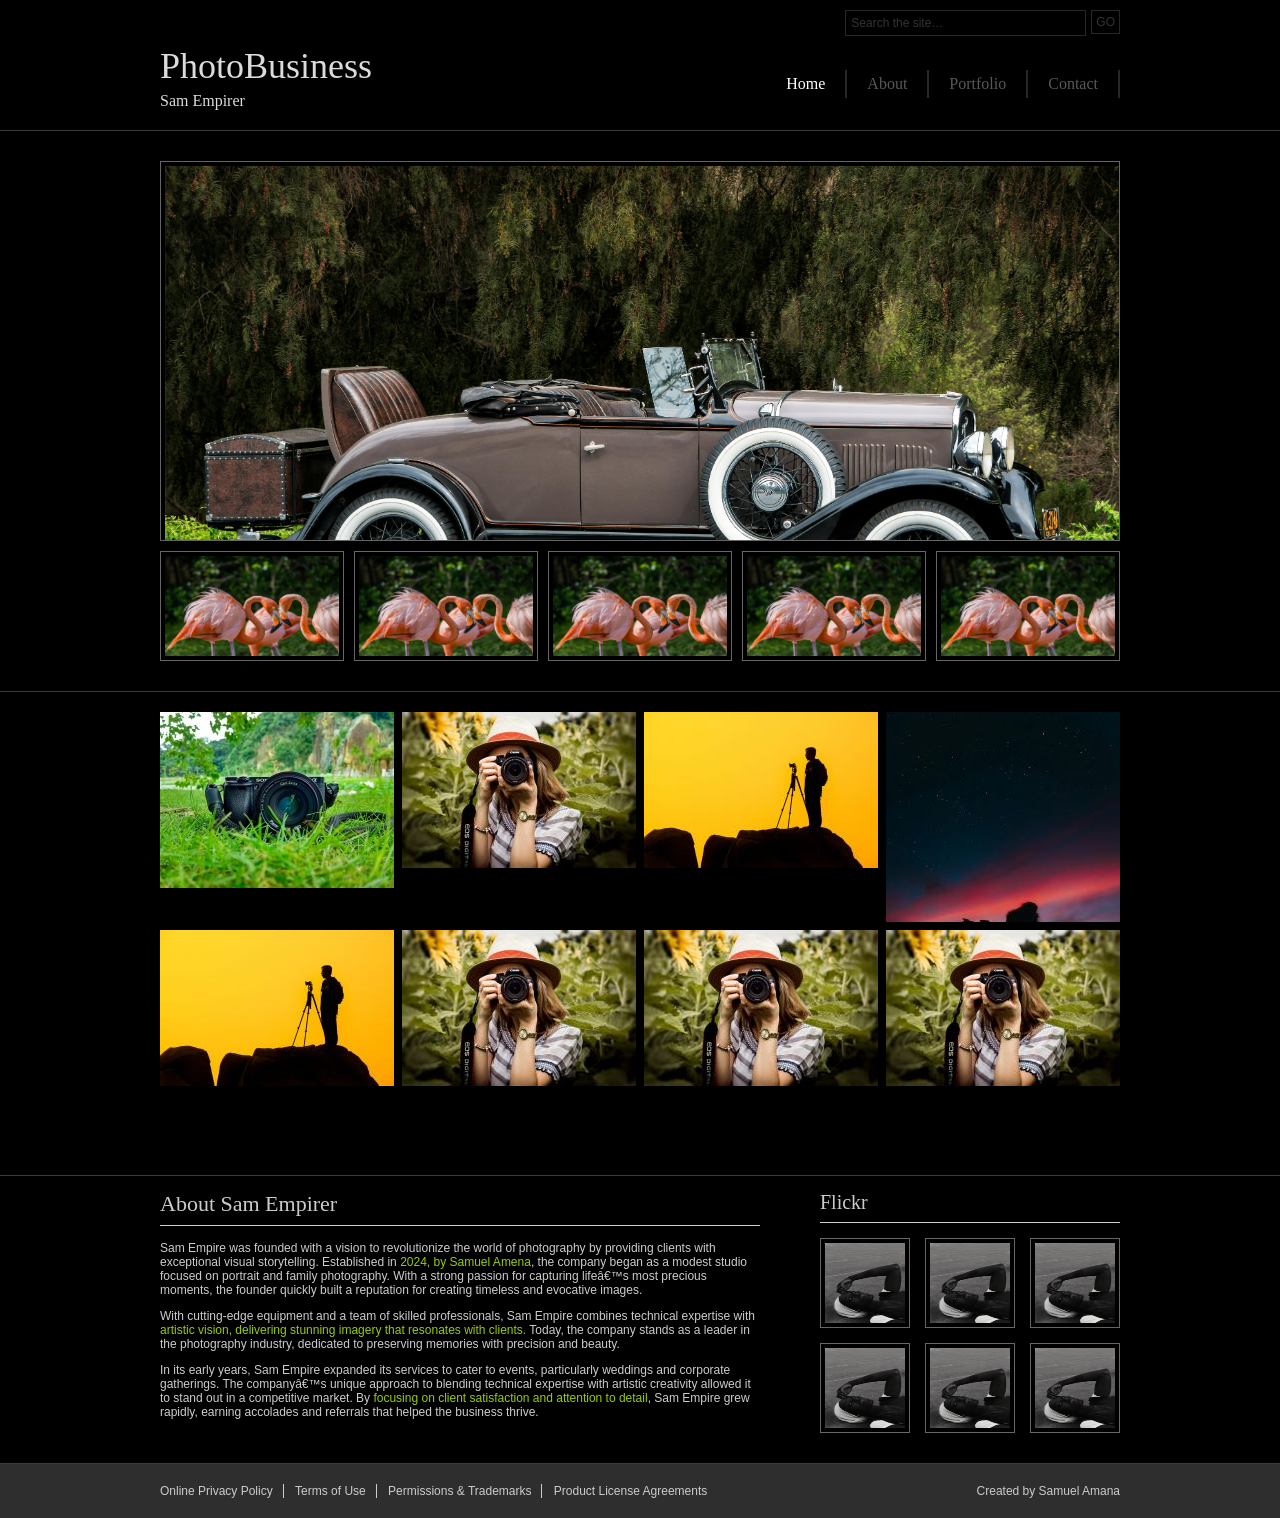
==== index.html @ 25c68ca5 "initial commit" ====
<!DOCTYPE html PUBLIC "-//W3C//DTD XHTML 1.0 Transitional//EN" "http://www.w3.org/TR/xhtml1/DTD/xhtml1-transitional.dtd">
<html xmlns="http://www.w3.org/1999/xhtml">
<head>
<title>PhotoBusiness</title>
<meta http-equiv="Content-Type" content="text/html; charset=iso-8859-1" />
<link rel="stylesheet" href="layout/styles/layout.css" type="text/css" />
</head>
<body id="top">
<div class="wrapper col1">
  <div id="topbar">
    <div id="search">
      <form action="#" method="post">
        <fieldset>
          <legend>Site Search</legend>
          <input type="text" value="Search the site&hellip;"  onfocus="this.value=(this.value=='Search the site&hellip;')? '' : this.value ;" />
          <input type="submit" name="go" id="go" value="GO" />
        </fieldset>
      </form>
    </div>
  </div>
</div>
<div class="wrapper col2">
  <div id="header">
    <div id="logo">
      <h1><a href="index.html">PhotoBusiness</a></h1>
      <p>Sam Empirer</p>
    </div>
    <ul id="topnav">
   
      <li><a href="contact.html">Contact</a></li>
      <li><a href="pages/portfolio.html">Portfolio</a></li>
      <li><a href="pages/about.html">About</a></li>
      <li class="active"><a href="index.html">Home</a></li>
    </ul>
    <br class="clear" />
  </div>
</div>
<div class="wrapper col3">
  <div id="gallery">
    <ul>
      <li class="placeholder" style="background-image:url('images/car.jpg'); background-size:cover;">Image Holder</li>
      <li><a class="swap" href="#"><img src="images/flamingos.jpg" alt="" /><span><img src="images/flamingos.jpg" width="950" height="370" alt="" /></span></a></li>
      <li><a class="swap" href="#"><img src="images/flamingos.jpg" alt="" /><span><img src="images/flamingos.jpg" width="950" height="370" alt="" /></span></a></li>
      <li><a class="swap" href="#"><img src="images/flamingos.jpg" alt="" /><span><img src="images/flamingos.jpg" width="950" height="370" alt="" /></span></a></li>
      <li><a class="swap" href="#"><img src="images/flamingos.jpg" alt="" /><span><img src="images/flamingos.jpg" width="950" height="370" alt="" /></span></a></li>
      <li class="last"><a class="swap" href="#"><img src="images/flamingos.jpg" alt="" /><span><img src="images/flamingos.jpg" width="950" height="370" alt="" /></span></a></li>
    </ul>
  </div>
</div>
<div class="wrapper col4">
  <div id="services">
    <ul>
      <li><a href="#"><strong>Weddings</strong><img src="images/no.jpg" style="width:80; height:80;" alt="" /></a></li>
      <li><a href="#"><strong>Corporate</strong><img src="images/3 (2).jpg" style="width:234; height:210;" alt="" /></a></li>
      <li><a href="#"><strong>Lifestyle</strong><img src="images/2.jpg" style="width:234; height:210;" alt="" /></a></li>
      <li class="last"><a href="#"><strong>Events</strong><img src="images/1.jpg" style="width:234; height:210;" alt="" /></a></li>
      <li><a href="#"><strong>Artistic</strong><img src="images/2.jpg" style="width:234; height:210;" alt="" /></a></li>
      <li><a href="#"><strong>Infants</strong><img src="images/3 (2).jpg" style="width:234; height:210;" alt="" /></a></li>
      <li><a href="#"><strong>Architecture</strong><img src="images/3 (2).jpg" style="width:234; height:210;" alt="" /></a></li>
      <li class="last"><a href="#"><strong>Black &amp; White</strong><img src="images/3 (2).jpg" style="width:234; height:210;" alt="" /></a></li>
    </ul>
    <br class="clear" />
  </div>
</div>
<div class="wrapper col5">
  <div id="container">
    <div id="content">
      <h2>About Sam Empirer</h2>
      <p>Sam Empire was founded with a vision to revolutionize the world of photography
         by providing clients with exceptional visual storytelling.
          Established in        <a href="#">2024, by Samuel Amena</a>, the company began as a
           modest studio focused on portrait and family photography. With a strong passion for 
           capturing life’s most precious moments, 
        the founder quickly built a reputation for creating timeless and evocative images.</p>

      <p>With cutting-edge equipment and a team of skilled professionals, 
        Sam Empire combines technical expertise with <a href="#">artistic vision, delivering stunning imagery that
          resonates with clients.</a> Today, the company stands as a leader in the photography industry, 
         dedicated to preserving memories with precision and beauty.</p>

      <p>In its early years, Sam Empire expanded its services to cater to events, 
        particularly weddings and corporate gatherings. The company’s unique approach to 
        blending technical expertise with artistic creativity allowed it to stand out in a 
        competitive market. By <a href="#">focusing on client satisfaction and attention to detail</a>, Sam Empire grew rapidly, earning 
        accolades and referrals that helped the business thrive.</p>
    </div>
    <div id="column">
      <div class="flickrbox">
        <h2 class="title">Flickr</h2>
        <ul>
          <li><a href="#"><img src="images/4.jpg"  style="width: 80px; height:80px" alt="" /></a></li>
          <li><a href="#"><img src="images/4.jpg"  style="width: 80px; height:80px" alt="" /></a></li>
          <li class="last"><a href="#"><img src="images/4.jpg"  style="width: 80px; height:80px" alt="" /></a></li>
          <li><a href="#"><img src="images/4.jpg"  style="width: 80px; height:80px" alt="" /></a></li>
          <li><a href="#"><img src="images/4.jpg"  style="width: 80px; height:80px" alt="" /></a></li>
          <li class="last"><a href="#"><img src="images/4.jpg"  style="width: 80px; height:80px" alt="" /></a></li>
        </ul>
        <br class="clear" />
      </div>
    </div>
    <br class="clear" />
  </div>
</div>
<!-- <div class="wrapper col6">
 <div id="footer">
    <div id="contactform">
      <h2>Why Not Contact Us Today !</h2>
      <form action="#" method="post">
        <fieldset>
          <legend>Contact Form</legend>
          <label for="fullname">Name:
            <input id="fullname" name="fullname" type="text" value="" />
          </label>
          <label for="emailaddress" class="margin">Email:
            <input id="emailaddress" name="emailaddress" type="text" value="" />
          </label>
          <label for="message">Message:<br />
            <textarea id="message" name="message" cols="40" rows="4"></textarea>
          </label>
          <p>
            <input id="submitform" name="submitform" type="submit"  style="cursor:pointer" value="Submit" />
            &nbsp;
            <input id="resetform" name="resetform" type="reset" style="cursor:pointer" value="Reset" />
          </p>
        </fieldset>
      </form>
    </div>
    End Contact Form 
    <div id="compdetails">
      <div id="officialdetails">
        <h2>Company Information !</h2>
        <ul>
          <li>Copyright &copy; 2025 - All Rights Reserved</li>
          <li>Company Name Ltd</li>
          <li>Registered in Nasarawa &amp;</li>
          <li>Company No. +234 803-324-421</li>
          <li class="last">VAT No. 234422141</li>
        </ul>
        <h2>Stay in The Know !</h2>
        <p><a href="#">Get Our E-Newsletter</a> | <a href="#">Grab The RSS Feed</a></p>
      </div>
      <div id="contactdetails">
        <h2>Our Contact Details !</h2>
        <ul>
          <li>Sam Empirer</li>
          <li>Shabu Plaza &amp; No 9</li>
          <li>Lafia</li>
          <li>Postcode/Zip</li>
          <li>Tel: +234 803-324-421</li>
          
          <li>Email: info@domain.com</li>
          <li class="last">LinkedIn: <a href="#">Company Profile</a></li>
        </ul>
      </div>
      <div class="clear"></div>
    </div>
    <div class="clear"></div>
  </div>  
</div> -->
<div class="wrapper col7">
  <div id="copyright">
    <ul>
      <li><a href="#">Online Privacy Policy</a></li>
      <li><a href="#">Terms of Use</a></li>
      <li><a href="#">Permissions &amp; Trademarks</a></li>
      <li class="last"><a href="#">Product License Agreements</a></li>
    </ul>
    <p>Created by <a target="_blank" href="#" title="Sam Empirer">Samuel Amana</a></p>
    <div class="clear"></div>
  </div>
</div>
</body>
</html>
---- layout/styles/layout.css ----
@charset "utf-8";


@import url("navi.css");
@import url("forms.css");
@import url("tables.css");
@import url("gallery.css");

html{overflow-y:scroll;}
body{margin:0; padding:0; font-size:12px; font-family:verdana, Arial, Helvetica, sans-serif; color:#CCCCCC; background-color:#2E2E2E;}

.justify{text-align:justify;}
.bold{font-weight:bold;}
.center{text-align:center;}
.right{text-align:right;}
.nostart{margin:0; padding:0; list-style-type:none;}

.clear{clear:both;}
br.clear{clear:both; margin-top:-15px;}

a{outline:none; text-decoration:none;}

.fl_left, .imgl{float:left;}
.fl_right, .imgr{float:right;}

img{margin:0; padding:0; border:0;}
.imgl, .imgr{border:1px solid #666666; padding:5px;}
.imgl{margin:0 8px 8px 0; clear:left;}
.imgr{margin:0 0 8px 8px; clear:right;}

/* ----------------------------------------------Wrapper------------------------------------- */

div.wrapper{display:block; width:100%; margin:0; text-align:left;}
div.wrapper h1, div.wrapper h2, div.wrapper h3, div.wrapper h4, div.wrapper h5, div.wrapper h6{margin:0 0 20px 0; padding:0 0 8px 0; font-size:22px; font-weight:normal; font-family:Georgia, "Times New Roman", Times, serif; border-bottom:1px dashed #DDDDDD;}
.col1{color:#333333; background-color:#000000;}
.col2{color:#DBDBDB; background-color:#000000; border-bottom:1px solid #3B3B3B;}
.col3{color:#DBDBDB; background-color:#000000; border-bottom:1px solid #3B3B3B;}
.col4{color:#DBDBDB; background-color:#000000; border-bottom:1px solid #3B3B3B;}
.col5{color:#CCCCCC; background-color:#000000; border-bottom:1px solid #3B3B3B;}
.col5 a{color:#99CC00; background-color:#000000;}
.col6{color:#FFFFFF; background-color:#1B1B1B; border-bottom:1px solid #3B3B3B;}
.col7, .col7 a{color:#CCCCCC; background-color:#2E2E2E;}

/* ----------------------------------------------Generalise------------------------------------- */

#topbar, #header, #gallery, #services, #breadcrumb, #container, #footer, #copyright{display:block; position:relative; width:960px; margin:0 auto;}

/* ----------------------------------------------TopBar------------------------------------- */

#topbar{height:25px; padding:10px 0;}

/* ----------------------------------------------Header------------------------------------- */

#header{z-index:1000; padding:0 0 20px 0; font-family:Georgia, "Times New Roman", Times, serif;}
#header #logo{display:block; float:left; width:300px;}
#header h1, #header p{margin:0; padding:0; border:none; clear:left; font-size:16px;}
#header h1{margin-bottom:5px; font-size:36px;}
#header h1 a{color:#DBDBDB; background-color:#000000;}

/* ----------------------------------------------Header------------------------------------- */

#services{padding:20px 0 0 0; text-transform:uppercase; font-size:24px; font-family:Georgia, "Times New Roman", Times, serif;}
#services img{margin:0; padding:0; line-height:normal;}
#services ul{display:block; width:960px; margin:0; padding:0; list-style:none; overflow:hidden;}
#services li{display:block; float:left; width:234px; height:210px; margin:0 8px 8px 0; padding:0; overflow:hidden;}
#services li.last{margin-right:0;}
#services a strong{display:none; width:100%; margin:0; padding:15px 0; font-weight:normal; text-align:center; color:#5B5B5B; background-color:#232323;}
#services a:hover strong{display:block;}

/* ----------------------------------------------BreadCrumb------------------------------------- */

#breadcrumb{padding:15px 0;}
#breadcrumb a{color:#99CC00; background-color:#000000;}
#breadcrumb ul{margin:0; padding:0; list-style:none;}
#breadcrumb ul li{display:inline;}
#breadcrumb ul li.current a{text-decoration:underline;}

/* ----------------------------------------------Content------------------------------------- */

#container{padding:15px 0;}
#container h1, #container h2, #container h3, #container h4, #container h5, #container h6{margin:0 0 15px 0; padding:0 0 8px 0; color:#CCCCCC; background-color:#000000; border-bottom:1px solid #CCCCCC;}
#content{display:block; float:left; width:600px;}

/* Comments */

#comments{margin-bottom:40px;}
#comments .commentlist{margin:0; padding:0;}
#comments .commentlist ul{margin:0; padding:0; list-style:none;}
#comments .commentlist li.comment_odd, #comments .commentlist li.comment_even{margin:0 0 10px 0; padding:15px; list-style:none;}
#comments .commentlist li.comment_odd{color:#666666; background-color:#F7F7F7;}
#comments .commentlist li.comment_odd a{color:#3E7060; background-color:#F7F7F7;}
#comments .commentlist li.comment_even{color:#666666; background-color:#E8E8E8;}
#comments .commentlist li.comment_even a{color:#3E7060; background-color:#E8E8E8;}
#comments .commentlist .author .name{font-weight:bold;}
#comments .commentlist .submitdate{font-size:smaller;}
#comments .commentlist p{margin:10px 5px 10px 0; padding:0; font-weight:normal; text-transform:none;}
#comments .commentlist li .avatar{float:right; border:1px solid #EEEEEE; margin:0 0 0 10px;}

/* ----------------------------------------------Column------------------------------------- */

#column{display:block; float:right; width:300px;}
.flickrbox ul{margin:0; padding:0; list-style:none;}
.flickrbox li{display:block; float:left; width:80px; height:80px; margin:0 15px 15px 0; padding:4px; border:1px solid #666666;}
.flickrbox li.last{margin-right:0;}
#column .holder, #column #featured{display:block; width:300px; margin-bottom:20px;}
#column .holder p{line-height:1.6em;}
#column h2{font-size:20px;}
#column .holder h2.title{display:block; width:100%; height:65px; margin:0; padding:15px 0 0 0; font-size:20px; line-height:normal; border-bottom:1px dashed #666666;}
#column .holder h2.title img{float:left; margin:-15px 8px 0 0; padding:5px; border:1px solid #666666;}
#column .holder p.readmore{display:block; width:100%; font-weight:bold; text-align:right; line-height:normal;}
#column div.imgholder{display:block; width:290px; margin:0 0 10px 0; padding:4px; border:1px solid #666666;}

/* Featured Block */

#column #featured a{color:#99CC00; background-color:#161616;}
#column #featured ul, #column #featured h2, #column #featured p{margin:0; padding:0; list-style:none;}
#column #featured li{display:block; width:250px; margin:0; padding:20px 25px; color:#666666; background-color:#161616;}
#column #featured li p{line-height:1.6em;}
#column #featured li p.imgholder{display:block; width:240px; height:90px; margin:20px 0 15px 0; padding:4px; color:#666666; background-color:#333333; border:1px solid #666666;}
#column #featured li h2{margin:0; padding:0 0 14px 0; font-size:20px; font-weight:normal; font-family:Georgia, "Times New Roman", Times, serif; color:#666666; background-color:#161616; line-height:normal; border-bottom:1px dashed #666666;}
#column #featured p.more{display:block; width:100%; margin-top:15px; font-weight:bold; text-align:right; line-height:normal;}

/* ----------------------------------------------Footer------------------------------------- */

#footer{padding:20px 0;}
#footer a{color:#99CC00; background-color:#1B1B1B;}
#footer h2{margin:0 0 15px 0; padding:0 0 8px 0; font-size:22px; font-weight:normal; font-family:Georgia, "Times New Roman", Times, serif; color:#CCCCCC; background-color:#1B1B1B; line-height:normal; border-bottom:1px dashed #CCCCCC;}
#contactform{display:block; float:left; width:350px;}

/* Company Details */

#compdetails{display:block; float:right; width:550px;}
#compdetails ul{margin:0; padding:0; list-style:none;}
#compdetails li{margin:0 0 12px 0;}
#compdetails li.last{margin:0;}
#officialdetails{float:left}
#officialdetails li.last{margin-bottom:20px;}
#contactdetails{float:right}

/* ----------------------------------------------Copyright------------------------------------- */

#copyright{padding:20px 0;}
#copyright p{display:block; float:right; text-align:right; margin:0; padding:0; width:200px;}
#copyright ul{display:block; float:left; margin:0; padding:0; width:700px;}
#copyright li{display:inline; margin-right:8px; padding-right:10px; border-right:1px solid #CCCCCC;}
#copyright li.last{margin-right:0; padding-right:0; border-right:none;}
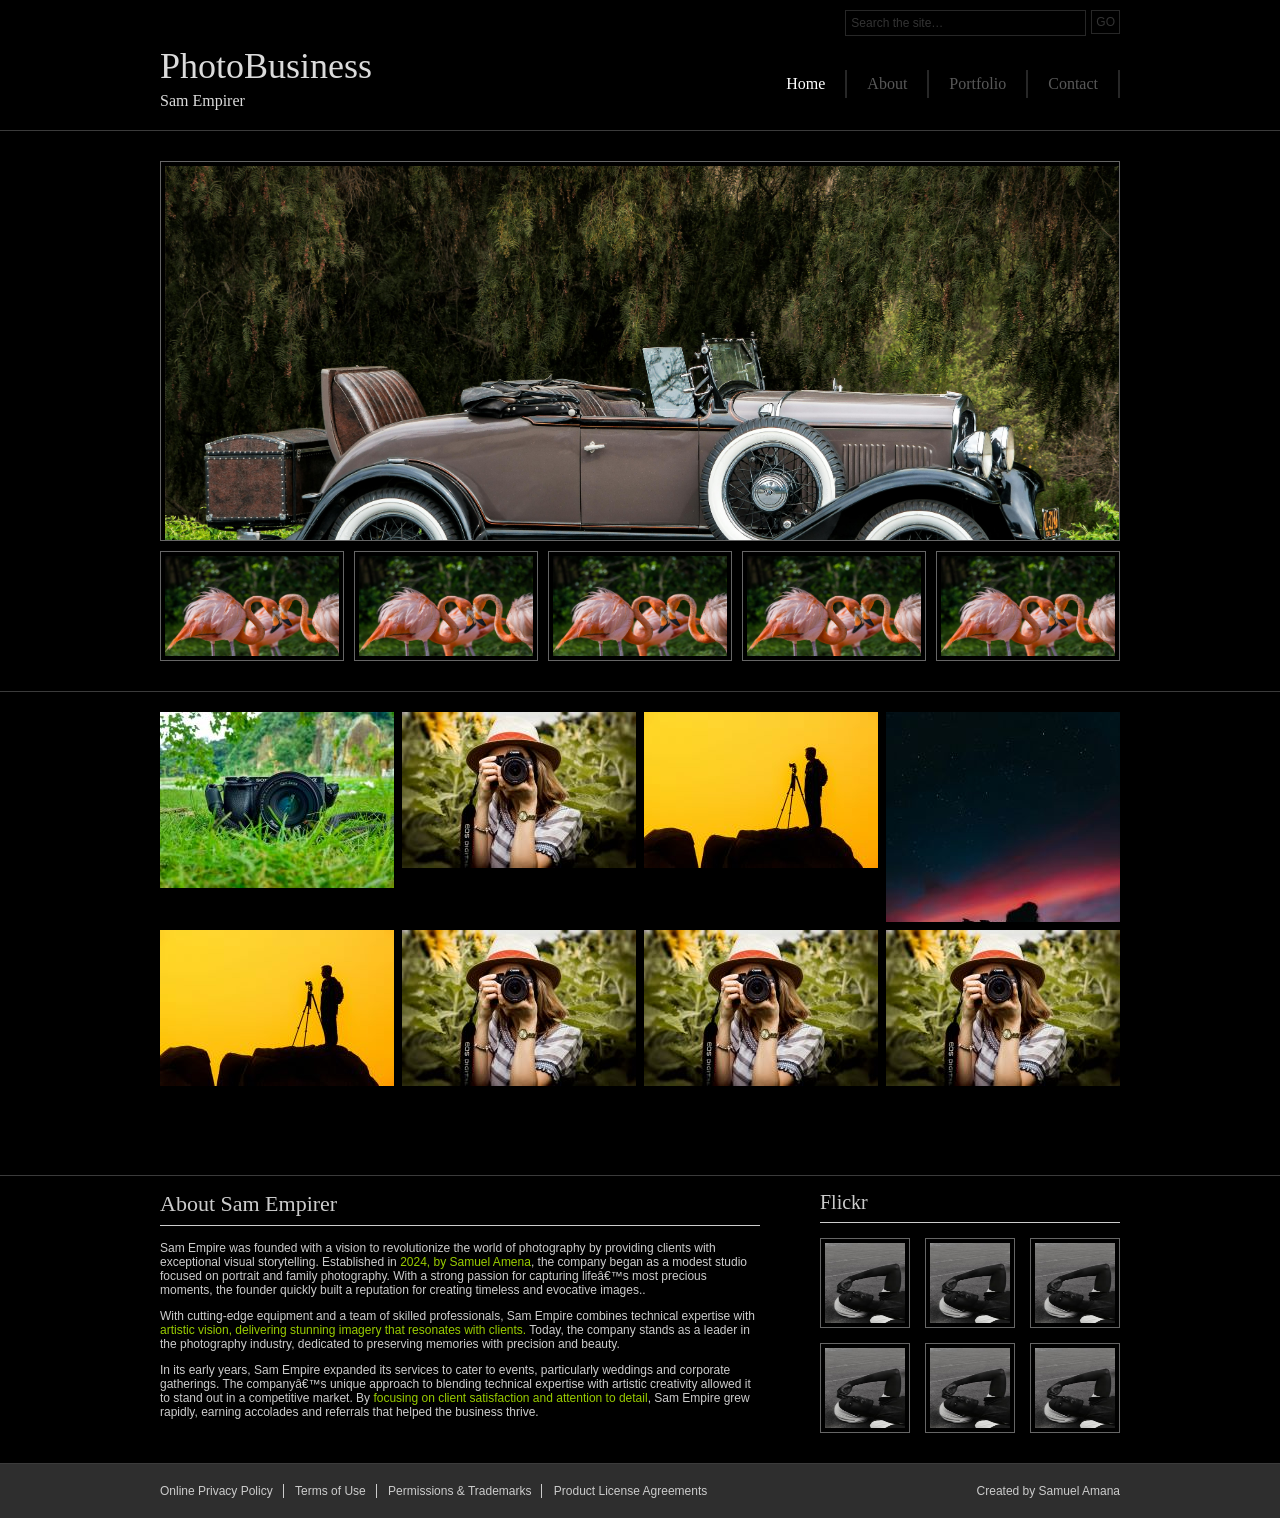
==== commit 20a77add: "second commit" ====
--- a/index.html
+++ b/index.html
@@ -71,7 +71,7 @@
           Established in        <a href="#">2024, by Samuel Amena</a>, the company began as a
            modest studio focused on portrait and family photography. With a strong passion for 
            capturing life’s most precious moments, 
-        the founder quickly built a reputation for creating timeless and evocative images.</p>
+        the founder quickly built a reputation for creating timeless and evocative images..</p>
 
       <p>With cutting-edge equipment and a team of skilled professionals, 
         Sam Empire combines technical expertise with <a href="#">artistic vision, delivering stunning imagery that
